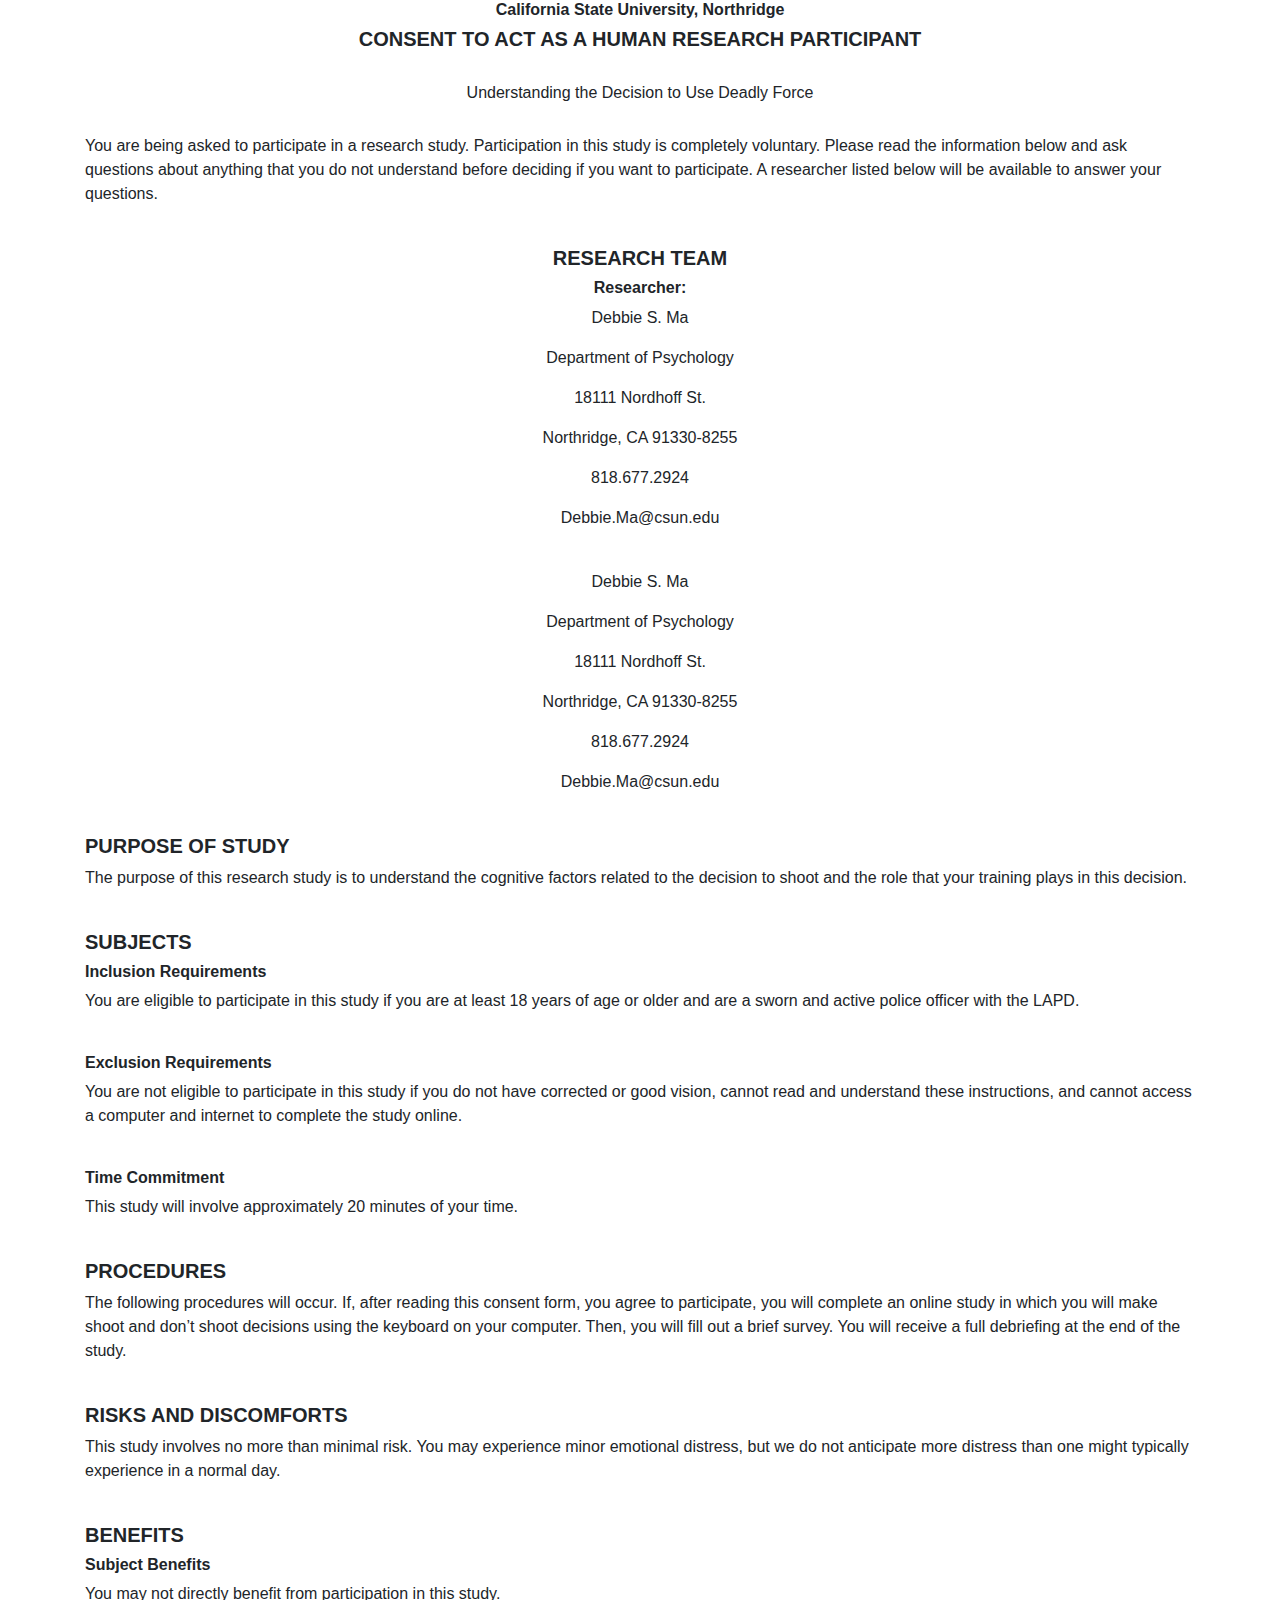
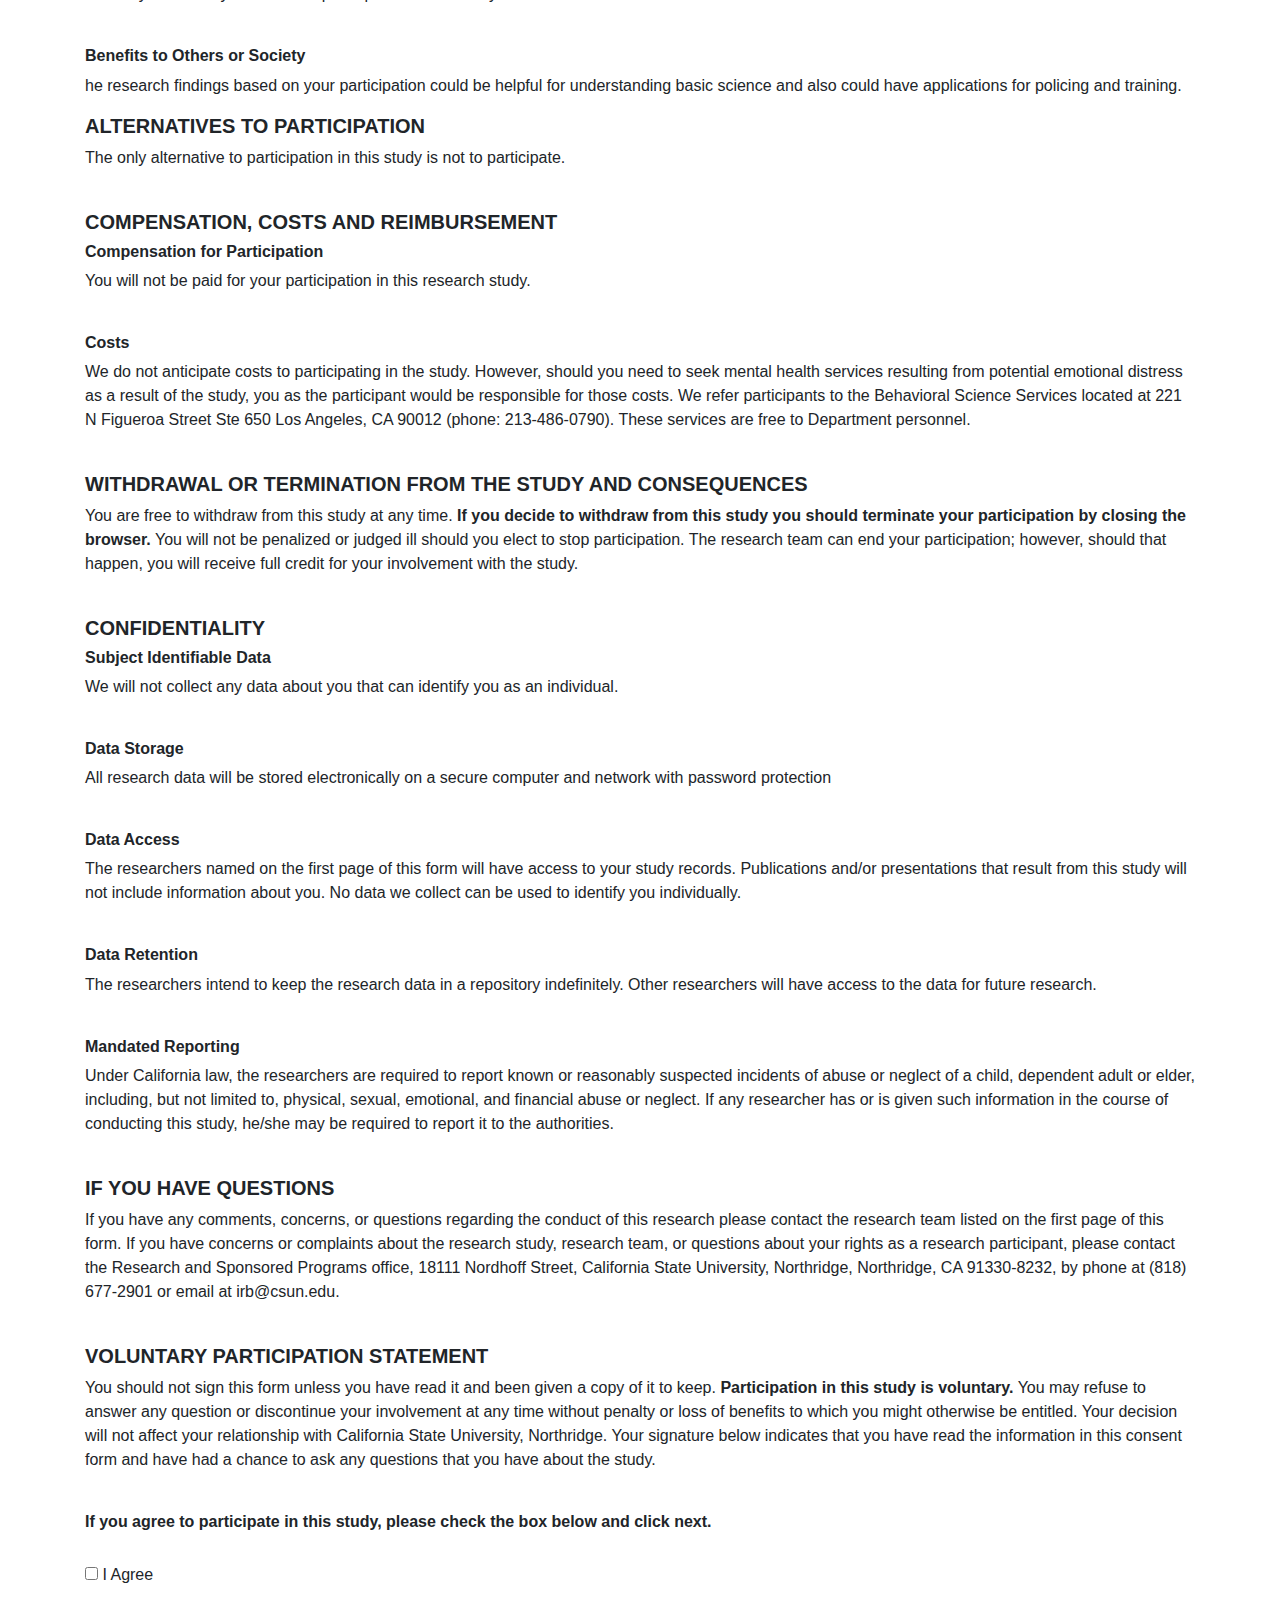
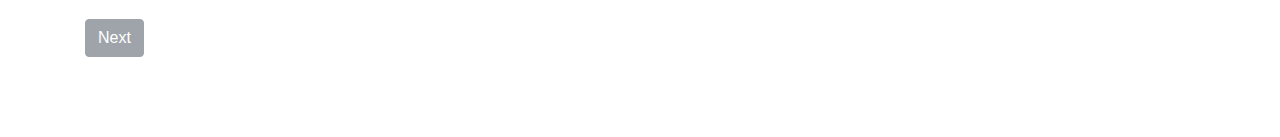
==== index.html @ a41c7293 "added consent, instructions, started css & js" ====
<!DOCTYPE html>
<html lang="en">
  <head>
    <meta charset="UTF-8" />
    <meta name="viewport" content="width=device-width, initial-scale=1.0" />
    <link rel="stylesheet" href="https://maxcdn.bootstrapcdn.com/bootstrap/4.0.0/css/bootstrap.min.css" integrity="sha384-Gn5384xqQ1aoWXA+058RXPxPg6fy4IWvTNh0E263XmFcJlSAwiGgFAW/dAiS6JXm" crossorigin="anonymous">
    <link rel="stylesheet" type="text/css" href="./assets/css/style.css" />
    <script type="text/javascript" src="./assets/js/app.js"></script>
    <title>Understanding the Decision to Use Deadly Force</title>
  </head>
  <body>
    <div id="landing" class="container">
    <h6 class="text-center font-weight-bold">California State University, Northridge</h6>
    <h5 class="text-center font-weight-bold">CONSENT TO ACT AS A HUMAN RESEARCH PARTICIPANT</h5>
    <br />
    <h6 class="text-center">Understanding the Decision to Use Deadly Force</h6>
    <br />
    <p>
        You are being asked to participate in a research study.  Participation in this study is completely voluntary.  Please read the information below and ask questions about anything that you do not understand before deciding if you want to participate.  A researcher listed below will be available to answer your questions.
    </p>
    <br />
    <h5 class="text-center font-weight-bold">RESEARCH TEAM</h5>
    <h6 class="text-center font-weight-bold">Researcher:</h6>
    <p class="text-center">Debbie S. Ma</p>
    <p class="text-center">Department of Psychology</p>
    <p class="text-center">18111 Nordhoff St.</p>
    <p class="text-center">Northridge, CA 91330-8255</p>
    <p class="text-center">818.677.2924</p>
    <p class="text-center">Debbie.Ma@csun.edu</p>
    <br />
    <p class="text-center">Debbie S. Ma</p>
    <p class="text-center">Department of Psychology</p>
    <p class="text-center">18111 Nordhoff St.</p>
    <p class="text-center">Northridge, CA 91330-8255</p>
    <p class="text-center">818.677.2924</p>
    <p class="text-center">Debbie.Ma@csun.edu</p>
    <br />
    <h5 class="font-weight-bold">PURPOSE OF STUDY</h5>
    <p>
        The purpose of this research study is to understand the cognitive factors related to the decision to shoot and the role that your training plays in this decision.
    </p>
    <br />
    <h5 class="font-weight-bold">SUBJECTS</h5>
    <h6 class="font-weight-bold">Inclusion Requirements</h6>
    <p>
        You are eligible to participate in this study if you are at least 18 years of age or older and are a sworn and active police officer with the LAPD.
    </p>
    <br />
    <h6 class="font-weight-bold">Exclusion Requirements</h6>
    <p>
        You are not eligible to participate in this study if you do not have corrected or good vision, cannot read and understand these instructions, and cannot access a computer and internet to complete the study online.
    </p>
    <br />
    <h6 class="font-weight-bold">Time Commitment</h6>
    <p>
        This study will involve approximately 20 minutes of your time.
    </p>
    <br />
    <h5 class="font-weight-bold">PROCEDURES</h5>
    <p>
        The following procedures will occur. If, after reading this consent form, you agree to participate, you will complete an online study in which you will make shoot and don’t shoot decisions using the keyboard on your computer. Then, you will fill out a brief survey. You will receive a full debriefing at the end of the study. 
    </p>
    <br />
    <h5 class="font-weight-bold">RISKS AND DISCOMFORTS</h5>
    <p>
        This study involves no more than minimal risk.  You may experience minor emotional distress, but we do not anticipate more distress than one might typically experience in a normal day.
    </p>
    <br />
    <h5 class="font-weight-bold">BENEFITS</h5>
    <h6 class="font-weight-bold">Subject Benefits</h6>
    <p>
        You may not directly benefit from participation in this study.
    </p>
    <br />
    <h6 class="font-weight-bold">Benefits to Others or Society</h6>
    <p>
        he research findings based on your participation could be helpful for understanding basic science and also could have applications for policing and training.
    </p>
    <h5 class="font-weight-bold">ALTERNATIVES TO PARTICIPATION</h5>
    <p>
      The only alternative to participation in this study is not to participate.
    </p>
    <br />
    <h5 class="font-weight-bold">COMPENSATION, COSTS AND REIMBURSEMENT</h5>
    <h6 class="font-weight-bold">Compensation for Participation</h6>
    <p>You will not be paid for your participation in this research study.</p>
    <br />
    <h6 class="font-weight-bold">Costs</h6>
    <p >We do not anticipate costs to participating in the study. However, should you need to seek mental health services resulting from potential emotional distress as a result of the study, you as the participant would be responsible for those costs. We refer participants to the Behavioral Science Services located at 221 N Figueroa Street Ste 650 Los Angeles, CA 90012 &#40;phone: 213-486-0790&#41;. These services are free to Department personnel.</p>
    <br />
    <h5 class="font-weight-bold">WITHDRAWAL OR TERMINATION FROM THE STUDY AND CONSEQUENCES</h5>
    <p class="font-weight-normal">
      You are free to withdraw from this study at any time.
      <b class="font-weight-bold"
        >If you decide to withdraw from this study you should terminate your participation by closing the browser.</b
      >
      You will not be penalized or judged ill should you elect to stop participation. The research team can end your participation; however, should that happen, you will receive full credit for your involvement with the study.
    </p>
    <br />
    <h5 class="font-weight-bold">CONFIDENTIALITY</h5>
    <h6 class="font-weight-bold">Subject Identifiable Data</h6>
    <p class="font-weight-normal">
        We will not collect any data about you that can identify you as an individual.
    </p>
    <br />
    <h6 class="font-weight-bold">Data Storage</h6>
    <p class="font-weight-normal">
        All research data will be stored electronically on a secure computer and network with password protection
    </p>
    <br />
    <h6 class="font-weight-bold">Data Access</h6>
    <p class="font-weight-normal">
        The researchers named on the first page of this form will have access to your study records. Publications and/or presentations that result from this study will not include information about you. No data we collect can be used to identify you individually.
    </p>
    <br />
    <h6 class="font-weight-bold">Data Retention</h6>
    <p class="font-weight-normal">
        The researchers intend to keep the research data in a repository indefinitely. Other researchers will have access to the data for future research. 
    </p>
    <br />
    <h6 class="font-weight-bold">Mandated Reporting</h6>
    <p class="font-weight-normal">
        Under California law, the researchers are required to report known or reasonably suspected incidents of abuse or neglect of a child, dependent adult or elder, including, but not limited to, physical, sexual, emotional, and financial abuse or neglect.  If any researcher has or is given such information in the course of conducting this study, he/she may be required to report it to the authorities. 
    </p>
    <br />
    <h5 class="font-weight-bold">IF YOU HAVE QUESTIONS</h5>
    <p class="font-weight-normal">
        If you have any comments, concerns, or questions regarding the conduct of this research please contact the research team listed on the first page of this form.
        If you have concerns or complaints about the research study, research team, or questions about your rights as a research participant, please contact the Research and Sponsored Programs office, 18111 Nordhoff Street, California State University, Northridge, Northridge, CA 91330-8232, by phone at &#40;818&#41; 677-2901 or email at irb@csun.edu.
        
    </p>
    <br />
    <h5 class="font-weight-bold">VOLUNTARY PARTICIPATION STATEMENT</h5>
    <p class="font-weight-normal">
        You should not sign this form unless you have read it and been given a copy of it to keep.
      <b class="font-weight-bold">Participation in this study is voluntary.</b> You may refuse to answer any question or discontinue your involvement at any time without penalty or loss of benefits to which you might otherwise be entitled.  Your decision will not affect your relationship with California State University, Northridge.  Your signature below indicates that you have read the information in this consent form and have had a chance to ask any questions that you have about the study.
    </p>
    <br />
    <h6 class="font-weight-bold">
      If you agree to participate in this study, please check the box below and
      click next.
    </h6>
    <br />
    <input type="checkbox" id="consent" name="consent" value="I Agree" />
    <label for="consent"> I Agree </label>
    <br />
    <br />
    <button
      type="button"
      id="submit-button"
      class="btn btn-secondary"
      disabled
    >
      Next
    </button>
    </div>
  </body>
</html>
---- assets/css/style.css ----
body {
    padding-bottom: 5rem;
  }
  
  #rating-div {
    padding-top: 1rem;
    padding-bottom: 2rem;
  }

  #study-div {
    padding-top: 5rem;
  }

  #instructions {
    padding-top: 5rem;
  }
  
  #debrief {
    padding-top: 5rem;
  }
  
  #similar2 {
    display: none;
  }
  
  .rating-btn {
    border-radius: 4px;
  }
  
  .btn-outline-dark.focus, .btn-outline-dark:focus {
    box-shadow: none;
  }
  
  .btn-outline-dark:hover {
    color: #343a40;
    background-color: transparent;
  }
  
  .form-padding {
    padding-bottom: 40px;
  }

  #start-div {
    position: absolute;
    bottom: 0;
    width: 100%;
    height: 60px;
    line-height: 60px;
  }

  .visible {
    visibility: visible;
  }
  .invisible {
    visibility: hidden;
  }
  
  @media all and (max-width: 575px) {
  
    #similar {
      display: none;
    }
  
    #similar2 {
      display: block;
    }
  }
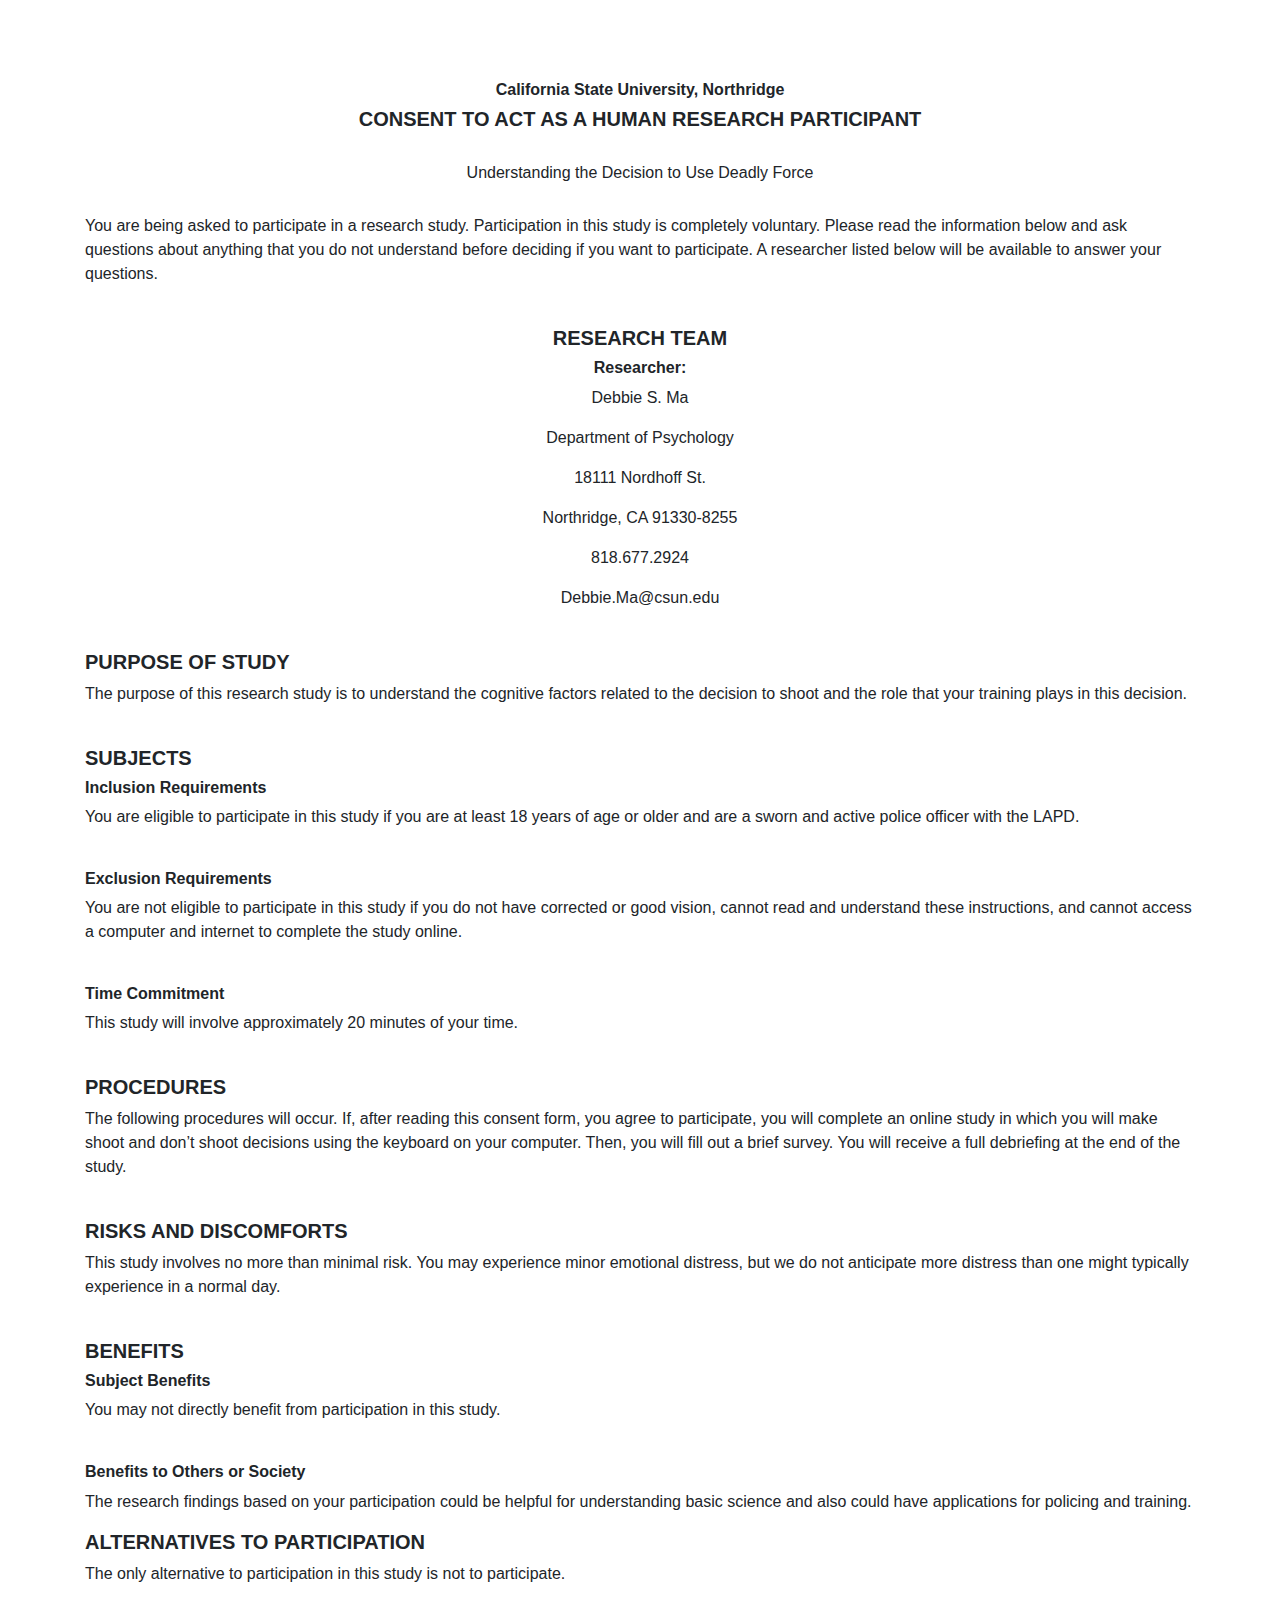
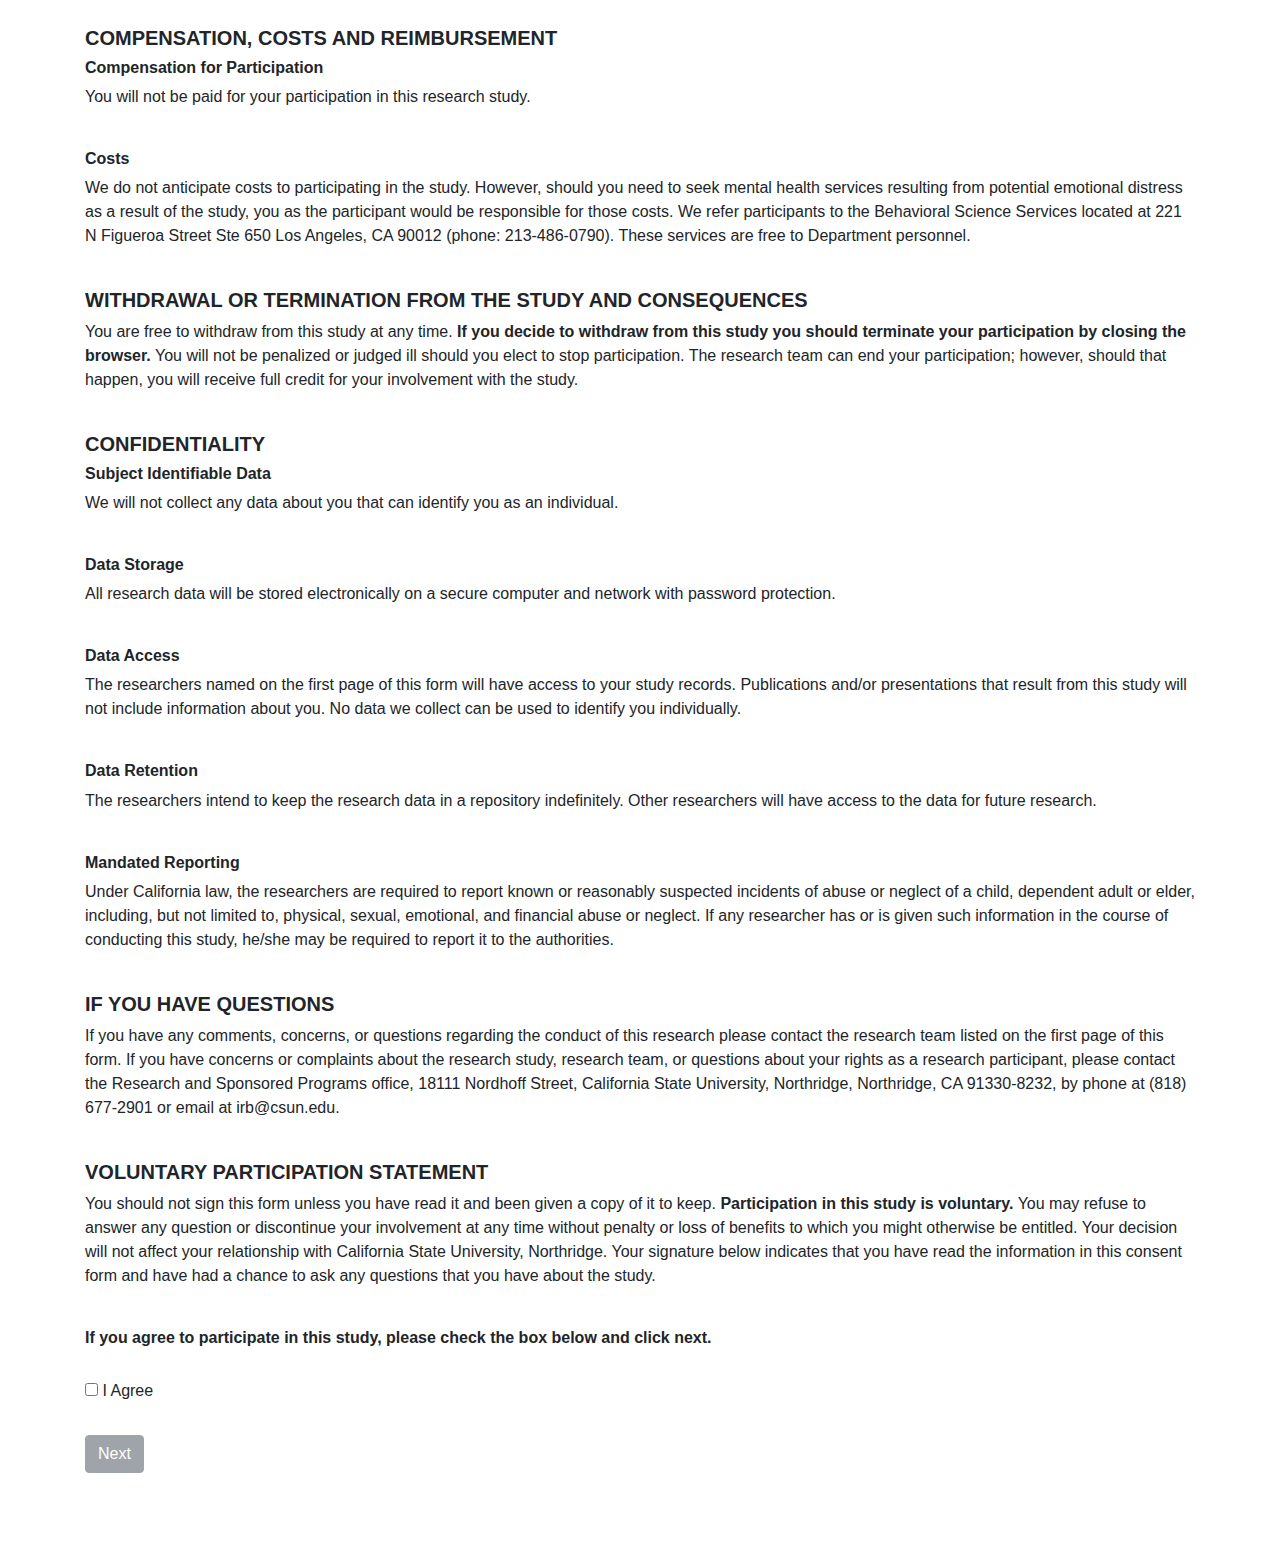
==== commit c0604eef: "edits to consent form" ====
--- a/index.html
+++ b/index.html
@@ -21,13 +21,6 @@
     <br />
     <h5 class="text-center font-weight-bold">RESEARCH TEAM</h5>
     <h6 class="text-center font-weight-bold">Researcher:</h6>
-    <p class="text-center">Debbie S. Ma</p>
-    <p class="text-center">Department of Psychology</p>
-    <p class="text-center">18111 Nordhoff St.</p>
-    <p class="text-center">Northridge, CA 91330-8255</p>
-    <p class="text-center">818.677.2924</p>
-    <p class="text-center">Debbie.Ma@csun.edu</p>
-    <br />
     <p class="text-center">Debbie S. Ma</p>
     <p class="text-center">Department of Psychology</p>
     <p class="text-center">18111 Nordhoff St.</p>
@@ -74,7 +67,7 @@
     <br />
     <h6 class="font-weight-bold">Benefits to Others or Society</h6>
     <p>
-        he research findings based on your participation could be helpful for understanding basic science and also could have applications for policing and training.
+        The research findings based on your participation could be helpful for understanding basic science and also could have applications for policing and training.
     </p>
     <h5 class="font-weight-bold">ALTERNATIVES TO PARTICIPATION</h5>
     <p>
@@ -105,7 +98,7 @@
     <br />
     <h6 class="font-weight-bold">Data Storage</h6>
     <p class="font-weight-normal">
-        All research data will be stored electronically on a secure computer and network with password protection
+        All research data will be stored electronically on a secure computer and network with password protection.
     </p>
     <br />
     <h6 class="font-weight-bold">Data Access</h6>
--- a/assets/css/style.css
+++ b/assets/css/style.css
@@ -1,67 +1,64 @@
+html {
+  position: relative;
+  min-height: 100%;
+}
+
 body {
-    padding-bottom: 5rem;
-  }
-  
-  #rating-div {
-    padding-top: 1rem;
-    padding-bottom: 2rem;
-  }
+  padding-bottom: 5rem;
+  padding-top: 5rem;
+}
 
-  #study-div {
-    padding-top: 5rem;
-  }
+#instructions {
+  padding-top: 5rem;
+}
 
-  #instructions {
-    padding-top: 5rem;
-  }
-  
-  #debrief {
-    padding-top: 5rem;
-  }
-  
-  #similar2 {
-    display: none;
-  }
-  
-  .rating-btn {
-    border-radius: 4px;
-  }
-  
-  .btn-outline-dark.focus, .btn-outline-dark:focus {
-    box-shadow: none;
-  }
-  
-  .btn-outline-dark:hover {
-    color: #343a40;
-    background-color: transparent;
-  }
-  
-  .form-padding {
-    padding-bottom: 40px;
-  }
+#debrief {
+  padding-top: 5rem;
+}
 
-  #start-div {
-    position: absolute;
-    bottom: 0;
-    width: 100%;
-    height: 60px;
-    line-height: 60px;
-  }
+.form-check {
+  margin-bottom: 2rem;
+}
 
-  .visible {
-    visibility: visible;
-  }
-  .invisible {
-    visibility: hidden;
-  }
-  
-  @media all and (max-width: 575px) {
-  
-    #similar {
-      display: none;
-    }
-  
-    #similar2 {
-      display: block;
-    }
-  }+.btn-outline-dark.focus,
+.btn-outline-dark:focus {
+  box-shadow: none;
+}
+
+.btn-outline-dark:hover {
+  color: #343a40;
+  background-color: transparent;
+}
+
+.radio-card {
+  width: 100px;
+  height: 152.859px;
+}
+
+[type=radio].btn-check { 
+  position: absolute;
+  opacity: 0;
+  width: 0;
+  height: 0;
+}
+
+input[type=radio]:checked + label>img {
+  border: 1px solid #fff;
+  box-shadow: 0 0 3px 3px blue;
+}
+
+.visible {
+  display: block;
+}
+.invisible {
+  display: none;
+}
+
+/* .footer {
+  position: absolute;
+  bottom: 0;
+  width: 100%;
+  height: 10 rem;
+  line-height: 10 rem;
+
+} */